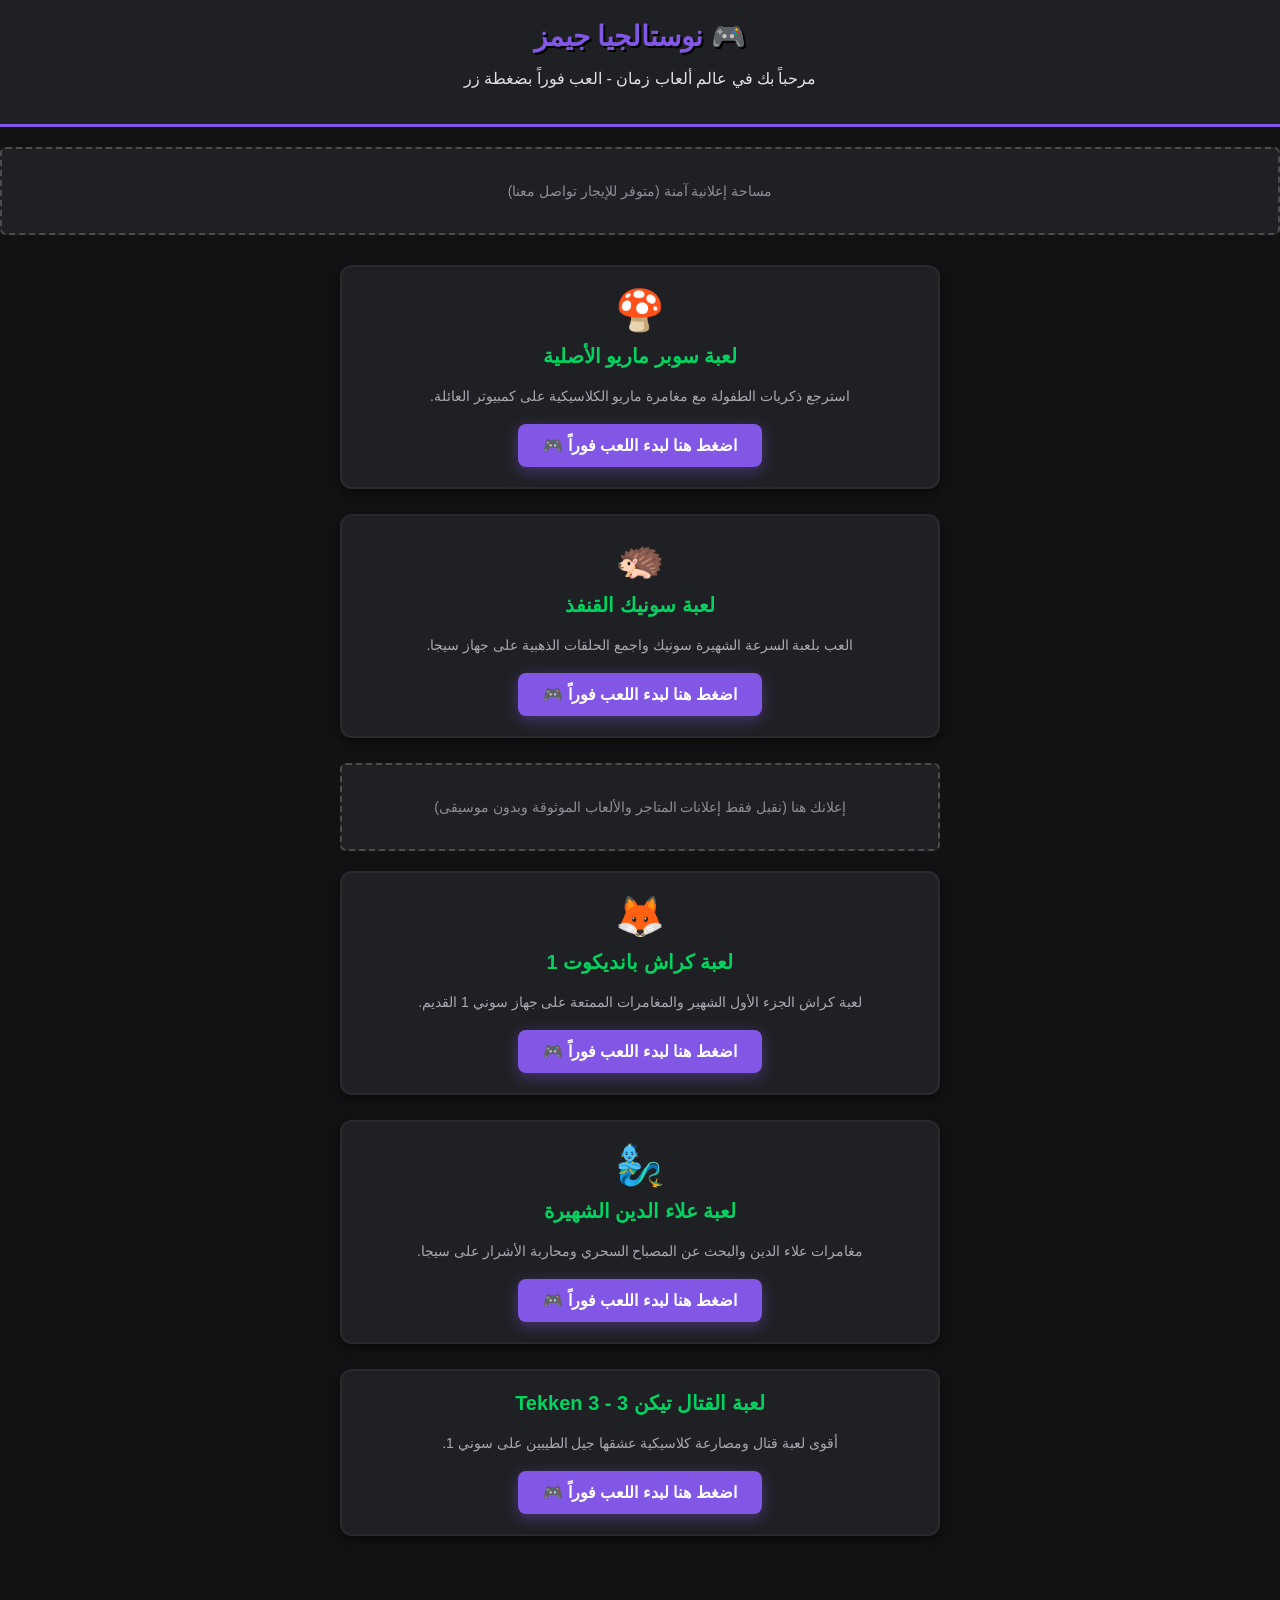
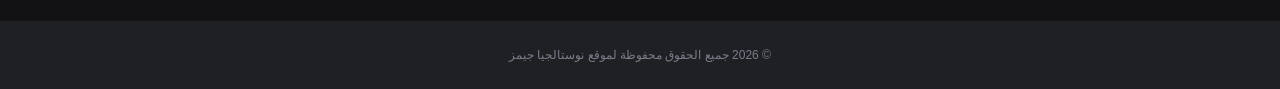
==== index.html @ 07d4cb76 "Update index.html" ====
<!DOCTYPE html>
<html lang="ar" dir="rtl">
<head>
    <meta charset="UTF-8">
    <meta name="viewport" content="width=device-width, initial-scale=1.0">
    <title>بوابة الألعاب القديمة - نوستالجيا</title>
    <link rel="stylesheet" href="style.css">
</head>
<body>

    <!-- الهيدر أو شريط الرأس -->
    <header>
        <div class="logo">🎮 نوستالجيا جيمز</div>
        <p>مرحباً بك في عالم ألعاب زمان - العب فوراً بضغطة زر</p>
    </header>

    <!-- مكان الإعلان العلوي المخصص لك -->
    <div class="ad-space header-ad">
        <p>مساحة إعلانية آمنة (متوفر للإيجار تواصل معنا)</p>
    </div>

    <!-- المحتوى الرئيسي والألعاب -->
    <main class="games-container">
        
        <!-- لعبة 1: ماريو -->
        <div class="game-card">
            <div class="game-icon">🍄</div>
            <h3>لعبة سوبر ماريو الأصلية</h3>
            <p class="game-desc">استرجع ذكريات الطفولة مع مغامرة ماريو الكلاسيكية على كمبيوتر العائلة.</p>
            <a href="mario.html" class="play-btn">اضغط هنا لبدء اللعب فوراً 🎮</a>
        </div>

        <!-- لعبة 2: سونيك -->
        <div class="game-card">
            <div class="game-icon">🦔</div>
            <h3>لعبة سونيك القنفذ</h3>
            <p class="game-desc">العب بلعبة السرعة الشهيرة سونيك واجمع الحلقات الذهبية على جهاز سيجا.</p>
            <a href="sonic.html" class="play-btn">اضغط هنا لبدء اللعب فوراً 🎮</a>
        </div>

        <!-- مكان إعلان بين الألعاب -->
        <div class="ad-space middle-ad">
            <p>إعلانك هنا (نقبل فقط إعلانات المتاجر والألعاب الموثوقة وبدون موسيقى)</p>
        </div>

        <!-- لعبة 3: كراش -->
        <div class="game-card">
            <div class="game-icon">🦊</div>
            <h3>لعبة كراش بانديكوت 1</h3>
            <p class="game-desc">لعبة كراش الجزء الأول الشهير والمغامرات الممتعة على جهاز سوني 1 القديم.</p>
            <a href="crash.html" class="play-btn">اضغط هنا لبدء اللعب فوراً 🎮</a>
        </div>

        <!-- لعبة 4: علاء الدين -->
        <div class="game-card">
            <div class="game-icon">🧞‍♂️</div>
            <h3>لعبة علاء الدين الشهيرة</h3>
            <p class="game-desc">مغامرات علاء الدين والبحث عن المصباح السحري ومحاربة الأشرار على سيجا.</p>
            <a href="aladdin.html" class="play-btn">اضغط هنا لبدء اللعب فوراً 🎮</a>
        </div>

        <!-- لعبة 5: تيكن 3 -->
        <div class="game-card">
            <h3>لعبة القتال تيكن 3 - Tekken 3</h3>
            <p class="game-desc">أقوى لعبة قتال ومصارعة كلاسيكية عشقها جيل الطيبين على سوني 1.</p>
            <a href="tekken.html" class="play-btn">اضغط هنا لبدء اللعب فوراً 🎮</a>
        </div>

    </main>

    <!-- الفوتر أو أسفل الموقع -->
    <footer>
        <p>© 2026 جميع الحقوق محفوظة لموقع نوستالجيا جيمز</p>
    </footer>

</body>
</html>
---- style.css ----
body {
    background-color: #121214;
    color: #e1e1e6;
    font-family: 'Segoe UI', Tahoma, Geneva, Verdana, sans-serif;
    margin: 0;
    padding: 0;
    text-align: center;
}

header {
    background-color: #1f2024;
    padding: 20px;
    border-bottom: 3px solid #8257e5;
}

.logo {
    font-size: 28px;
    font-weight: bold;
    color: #8257e5;
    text-shadow: 2px 2px #000;
}

.games-container {
    max-width: 600px;
    margin: 20px auto;
    padding: 10px;
}

.game-card {
    background-color: #1f2024;
    border: 2px solid #29292e;
    border-radius: 12px;
    margin-bottom: 25px;
    padding: 20px;
    box-shadow: 0 4px 10px rgba(0,0,0,0.5);
}

.game-icon {
    font-size: 40px;
    margin-bottom: 10px;
}

.game-card h3 {
    color: #04d361;
    margin-top: 0;
    font-size: 20px;
}

.game-desc {
    color: #a8a8b3;
    font-size: 14px;
    margin-bottom: 20px;
}

/* تصميم الزر الجديد الفخم */
.play-btn {
    display: inline-block;
    background-color: #8257e5;
    color: #ffffff;
    padding: 12px 25px;
    font-weight: bold;
    text-decoration: none;
    border-radius: 8px;
    transition: 0.3s;
    box-shadow: 0 4px 15px rgba(130, 87, 229, 0.4);
}

.play-btn:hover {
    background-color: #9466ff;
    transform: scale(1.05);
}

.ad-space {
    background-color: #202024;
    border: 2px dashed #494d4b;
    color: #8d8d99;
    max-width: 100%;
    margin: 20px auto;
    padding: 20px;
    border-radius: 6px;
    font-size: 14px;
}

footer {
    background-color: #1f2024;
    padding: 15px;
    color: #7c7c8a;
    font-size: 12px;
    margin-top: 50px;
}
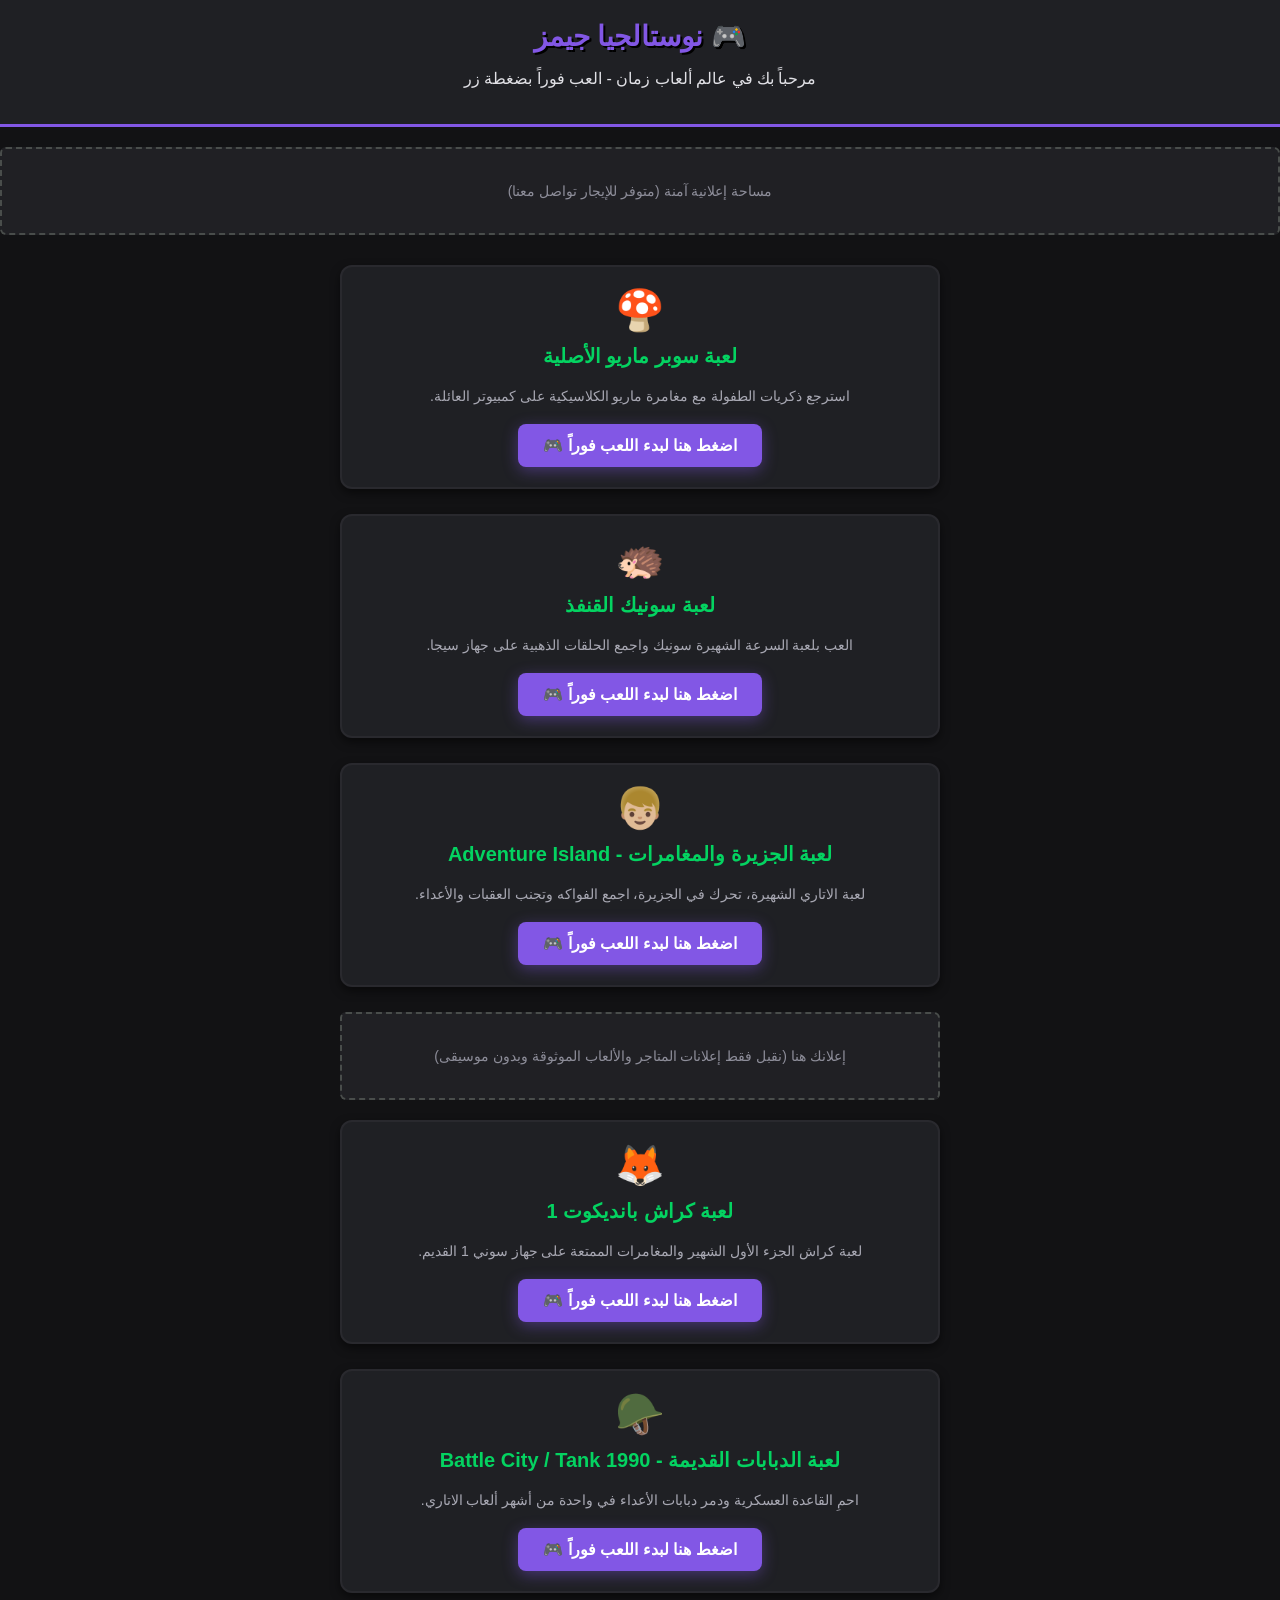
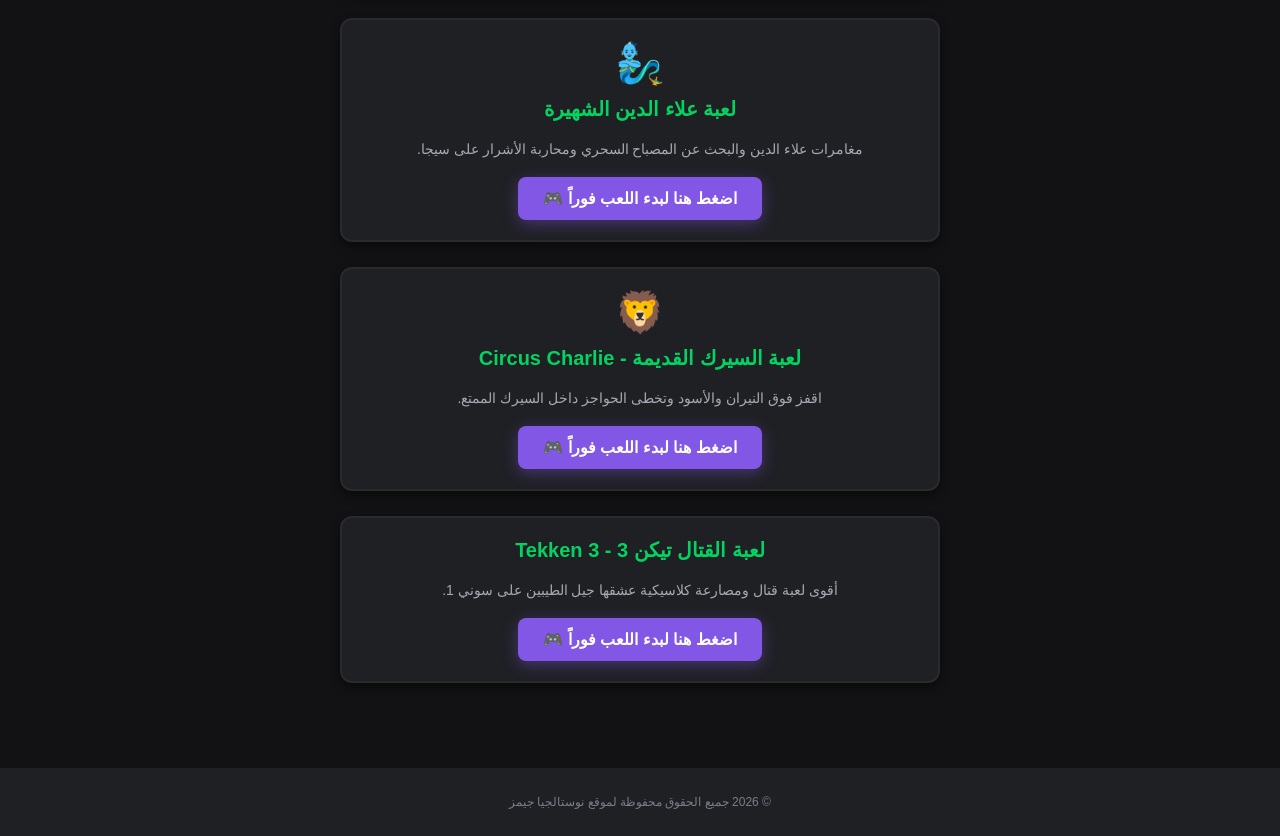
==== commit 68f85a3a: "Update index.html" ====
--- a/index.html
+++ b/index.html
@@ -38,6 +38,14 @@
             <a href="sonic.html" class="play-btn">اضغط هنا لبدء اللعب فوراً 🎮</a>
         </div>
 
+        <!-- لعبة جديدة 1: لعبة الجزيرة -->
+        <div class="game-card">
+            <div class="game-icon">👦🏼</div>
+            <h3>لعبة الجزيرة والمغامرات - Adventure Island</h3>
+            <p class="game-desc">لعبة الاتاري الشهيرة، تحرك في الجزيرة، اجمع الفواكه وتجنب العقبات والأعداء.</p>
+            <a href="adventure-island.html" class="play-btn">اضغط هنا لبدء اللعب فوراً 🎮</a>
+        </div>
+
         <!-- مكان إعلان بين الألعاب -->
         <div class="ad-space middle-ad">
             <p>إعلانك هنا (نقبل فقط إعلانات المتاجر والألعاب الموثوقة وبدون موسيقى)</p>
@@ -51,12 +59,28 @@
             <a href="crash.html" class="play-btn">اضغط هنا لبدء اللعب فوراً 🎮</a>
         </div>
 
+        <!-- لعبة جديدة 2: لعبة الدبابات -->
+        <div class="game-card">
+            <div class="game-icon">🪖</div>
+            <h3>لعبة الدبابات القديمة - Battle City / Tank 1990</h3>
+            <p class="game-desc">احمِ القاعدة العسكرية ودمر دبابات الأعداء في واحدة من أشهر ألعاب الاتاري.</p>
+            <a href="tank.html" class="play-btn">اضغط هنا لبدء اللعب فوراً 🎮</a>
+        </div>
+
         <!-- لعبة 4: علاء الدين -->
         <div class="game-card">
             <div class="game-icon">🧞‍♂️</div>
             <h3>لعبة علاء الدين الشهيرة</h3>
             <p class="game-desc">مغامرات علاء الدين والبحث عن المصباح السحري ومحاربة الأشرار على سيجا.</p>
             <a href="aladdin.html" class="play-btn">اضغط هنا لبدء اللعب فوراً 🎮</a>
+        </div>
+
+        <!-- لعبة جديدة 3: لعبة السيرك -->
+        <div class="game-card">
+            <div class="game-icon">🦁</div>
+            <h3>لعبة السيرك القديمة - Circus Charlie</h3>
+            <p class="game-desc">اقفز فوق النيران والأسود وتخطى الحواجز داخل السيرك الممتع.</p>
+            <a href="circus.html" class="play-btn">اضغط هنا لبدء اللعب فوراً 🎮</a>
         </div>
 
         <!-- لعبة 5: تيكن 3 -->
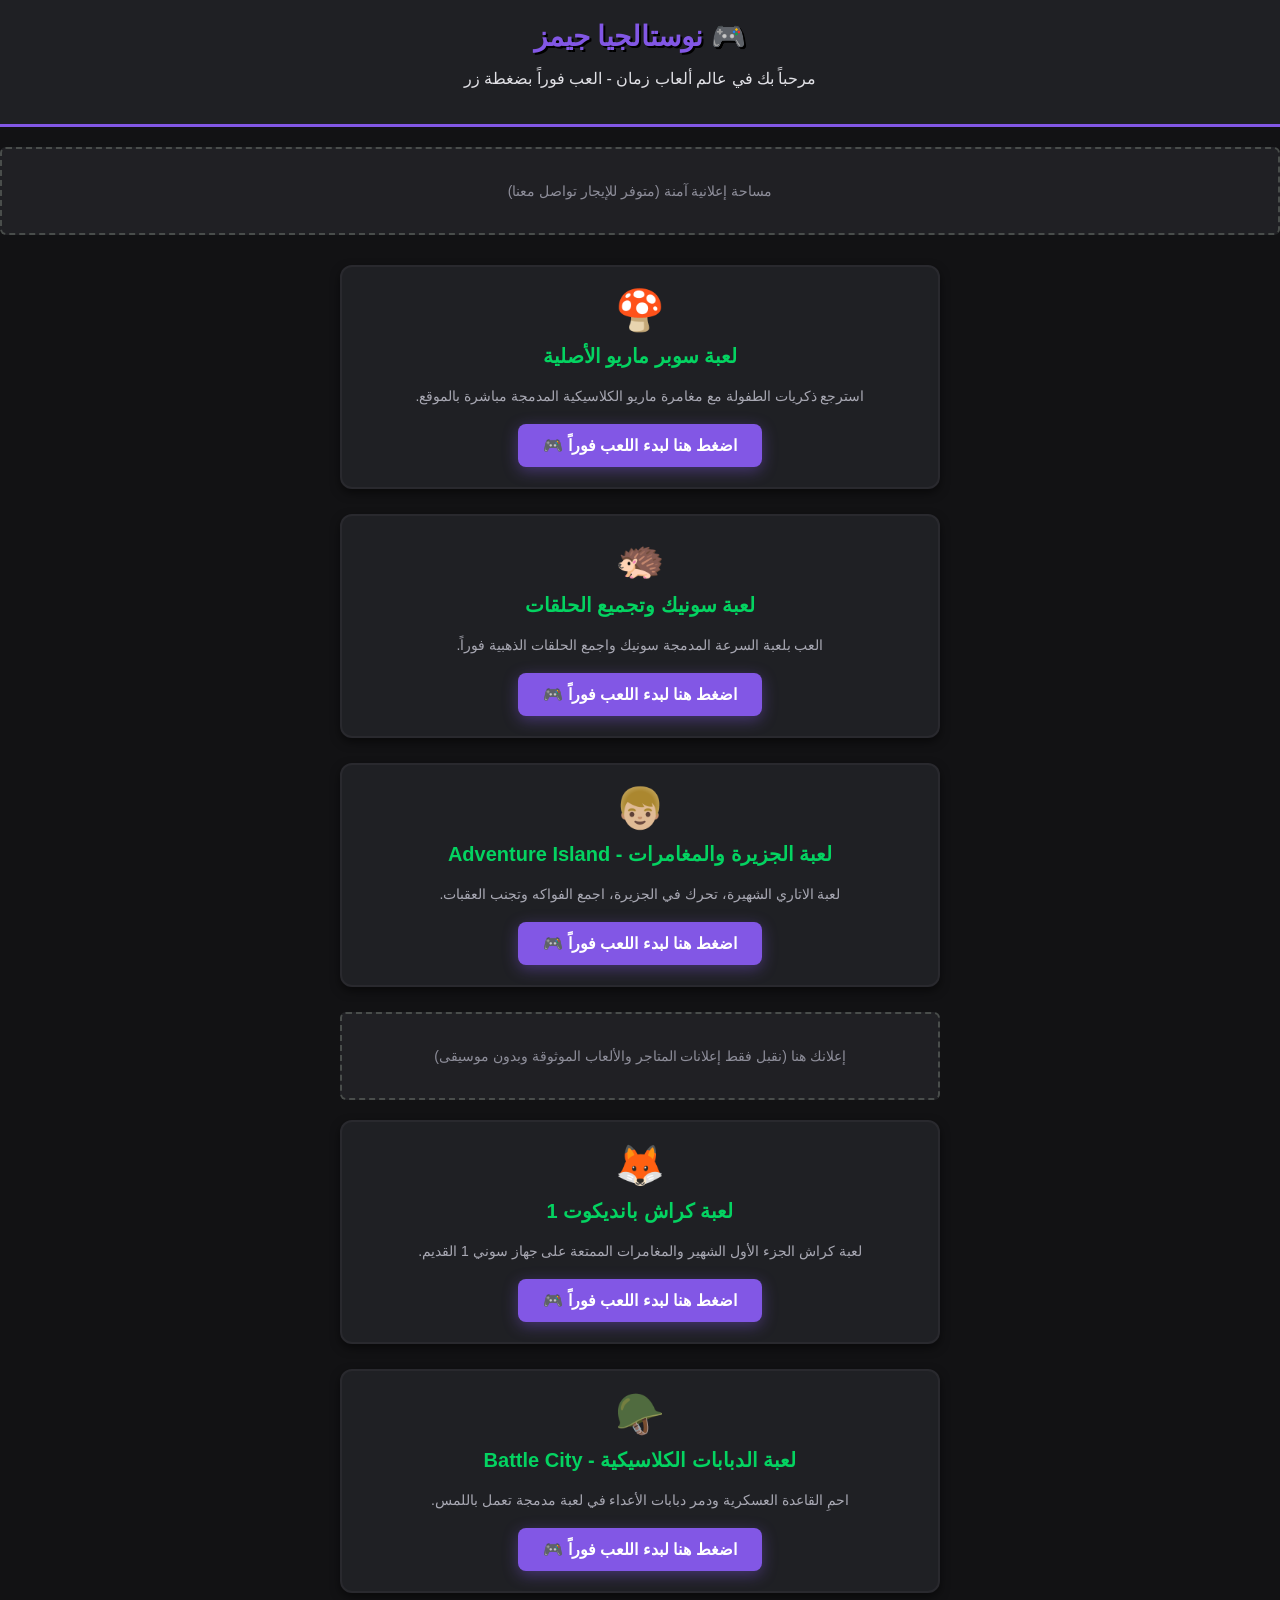
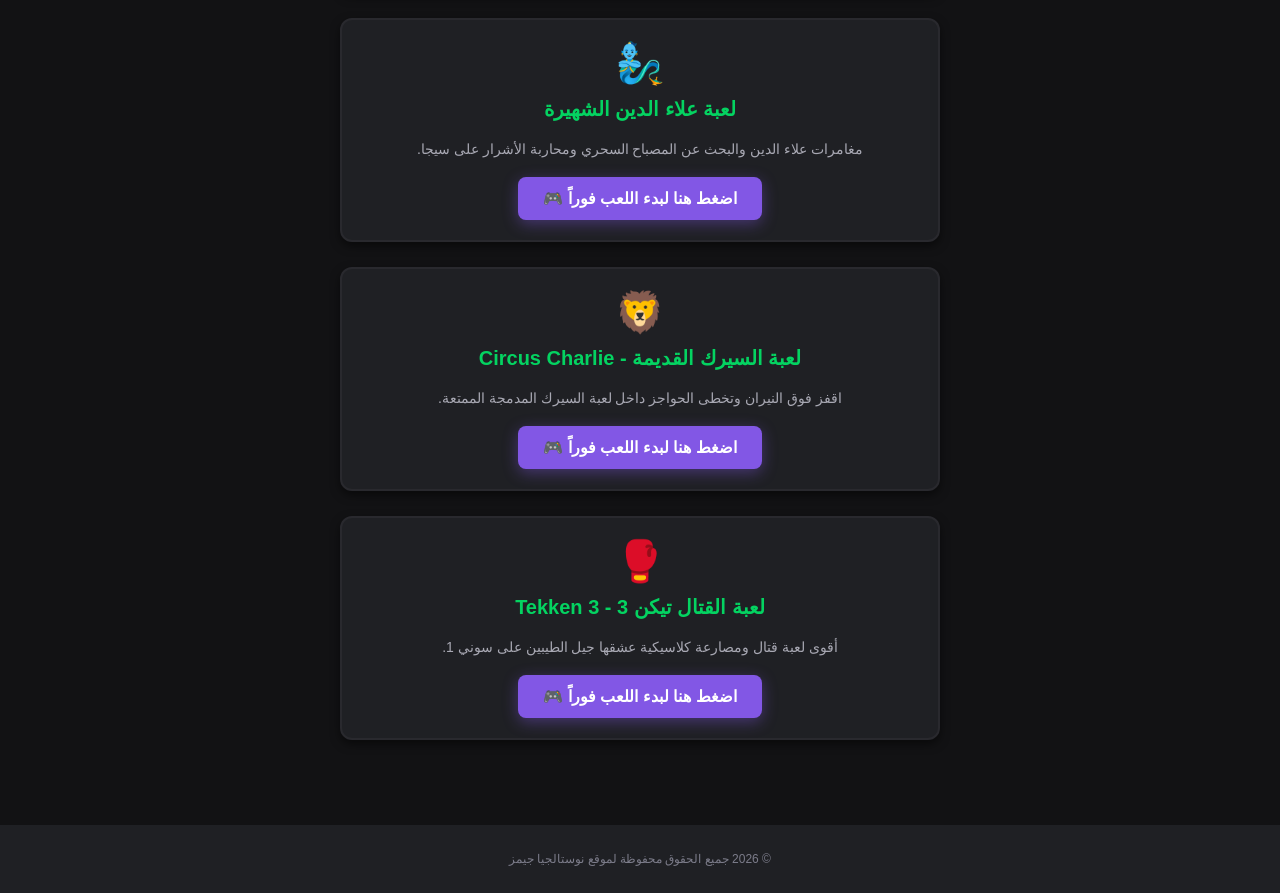
==== commit a8c31e8d: "Update index.html" ====
--- a/index.html
+++ b/index.html
@@ -22,28 +22,28 @@
     <!-- المحتوى الرئيسي والألعاب -->
     <main class="games-container">
         
-        <!-- لعبة 1: ماريو -->
+        <!-- لعبة 1: ماريو المدمجة -->
         <div class="game-card">
             <div class="game-icon">🍄</div>
             <h3>لعبة سوبر ماريو الأصلية</h3>
-            <p class="game-desc">استرجع ذكريات الطفولة مع مغامرة ماريو الكلاسيكية على كمبيوتر العائلة.</p>
+            <p class="game-desc">استرجع ذكريات الطفولة مع مغامرة ماريو الكلاسيكية المدمجة مباشرة بالموقع.</p>
             <a href="mario.html" class="play-btn">اضغط هنا لبدء اللعب فوراً 🎮</a>
         </div>
 
-        <!-- لعبة 2: سونيك -->
+        <!-- لعبة 2: سونيك المدمجة -->
         <div class="game-card">
             <div class="game-icon">🦔</div>
-            <h3>لعبة سونيك القنفذ</h3>
-            <p class="game-desc">العب بلعبة السرعة الشهيرة سونيك واجمع الحلقات الذهبية على جهاز سيجا.</p>
+            <h3>لعبة سونيك وتجميع الحلقات</h3>
+            <p class="game-desc">العب بلعبة السرعة المدمجة سونيك واجمع الحلقات الذهبية فوراً.</p>
             <a href="sonic.html" class="play-btn">اضغط هنا لبدء اللعب فوراً 🎮</a>
         </div>
 
-        <!-- لعبة جديدة 1: لعبة الجزيرة -->
+        <!-- لعبة 3: لعبة الجزيرة (خارجية تفتح بصفحة مستقلة ومضمونة) -->
         <div class="game-card">
             <div class="game-icon">👦🏼</div>
             <h3>لعبة الجزيرة والمغامرات - Adventure Island</h3>
-            <p class="game-desc">لعبة الاتاري الشهيرة، تحرك في الجزيرة، اجمع الفواكه وتجنب العقبات والأعداء.</p>
-            <a href="adventure-island.html" class="play-btn">اضغط هنا لبدء اللعب فوراً 🎮</a>
+            <p class="game-desc">لعبة الاتاري الشهيرة، تحرك في الجزيرة، اجمع الفواكه وتجنب العقبات.</p>
+            <a href="https://retrogames.cc" target="_blank" class="play-btn">اضغط هنا لبدء اللعب فوراً 🎮</a>
         </div>
 
         <!-- مكان إعلان بين الألعاب -->
@@ -51,43 +51,44 @@
             <p>إعلانك هنا (نقبل فقط إعلانات المتاجر والألعاب الموثوقة وبدون موسيقى)</p>
         </div>
 
-        <!-- لعبة 3: كراش -->
+        <!-- لعبة 4: كراش (خارجية تفتح بصفحة مستقلة ومضمونة) -->
         <div class="game-card">
             <div class="game-icon">🦊</div>
             <h3>لعبة كراش بانديكوت 1</h3>
             <p class="game-desc">لعبة كراش الجزء الأول الشهير والمغامرات الممتعة على جهاز سوني 1 القديم.</p>
-            <a href="crash.html" class="play-btn">اضغط هنا لبدء اللعب فوراً 🎮</a>
+            <a href="https://retrogames.cc" target="_blank" class="play-btn">اضغط هنا لبدء اللعب فوراً 🎮</a>
         </div>
 
-        <!-- لعبة جديدة 2: لعبة الدبابات -->
+        <!-- لعبة 5: لعبة الدبابات المدمجة -->
         <div class="game-card">
             <div class="game-icon">🪖</div>
-            <h3>لعبة الدبابات القديمة - Battle City / Tank 1990</h3>
-            <p class="game-desc">احمِ القاعدة العسكرية ودمر دبابات الأعداء في واحدة من أشهر ألعاب الاتاري.</p>
-            <a href="tank.html" class="play-btn">اضغط هنا لبدء اللعب فوراً 🎮</a>
+            <h3>لعبة الدبابات الكلاسيكية - Battle City</h3>
+            <p class="game-desc">احمِ القاعدة العسكرية ودمر دبابات الأعداء في لعبة مدمجة تعمل باللمس.</p>
+            <a href="https://github.io" class="play-btn">اضغط هنا لبدء اللعب فوراً 🎮</a>
         </div>
 
-        <!-- لعبة 4: علاء الدين -->
+        <!-- لعبة 6: علاء الدين (خارجية تفتح بصفحة مستقلة ومضمونة) -->
         <div class="game-card">
             <div class="game-icon">🧞‍♂️</div>
             <h3>لعبة علاء الدين الشهيرة</h3>
             <p class="game-desc">مغامرات علاء الدين والبحث عن المصباح السحري ومحاربة الأشرار على سيجا.</p>
-            <a href="aladdin.html" class="play-btn">اضغط هنا لبدء اللعب فوراً 🎮</a>
+            <a href="https://retrogames.cc" target="_blank" class="play-btn">اضغط هنا لبدء اللعب فوراً 🎮</a>
         </div>
 
-        <!-- لعبة جديدة 3: لعبة السيرك -->
+        <!-- لعبة 7: لعبة السيرك المدمجة -->
         <div class="game-card">
             <div class="game-icon">🦁</div>
             <h3>لعبة السيرك القديمة - Circus Charlie</h3>
-            <p class="game-desc">اقفز فوق النيران والأسود وتخطى الحواجز داخل السيرك الممتع.</p>
-            <a href="circus.html" class="play-btn">اضغط هنا لبدء اللعب فوراً 🎮</a>
+            <p class="game-desc">اقفز فوق النيران وتخطى الحواجز داخل لعبة السيرك المدمجة الممتعة.</p>
+            <a href="https://github.io" class="play-btn">اضغط هنا لبدء اللعب فوراً 🎮</a>
         </div>
 
-        <!-- لعبة 5: تيكن 3 -->
+        <!-- لعبة 8: تيكن 3 (خارجية تفتح بصفحة مستقلة ومضمونة) -->
         <div class="game-card">
+            <div class="game-icon">🥊</div>
             <h3>لعبة القتال تيكن 3 - Tekken 3</h3>
             <p class="game-desc">أقوى لعبة قتال ومصارعة كلاسيكية عشقها جيل الطيبين على سوني 1.</p>
-            <a href="tekken.html" class="play-btn">اضغط هنا لبدء اللعب فوراً 🎮</a>
+            <a href="https://retrogames.cc" target="_blank" class="play-btn">اضغط هنا لبدء اللعب فوراً 🎮</a>
         </div>
 
     </main>
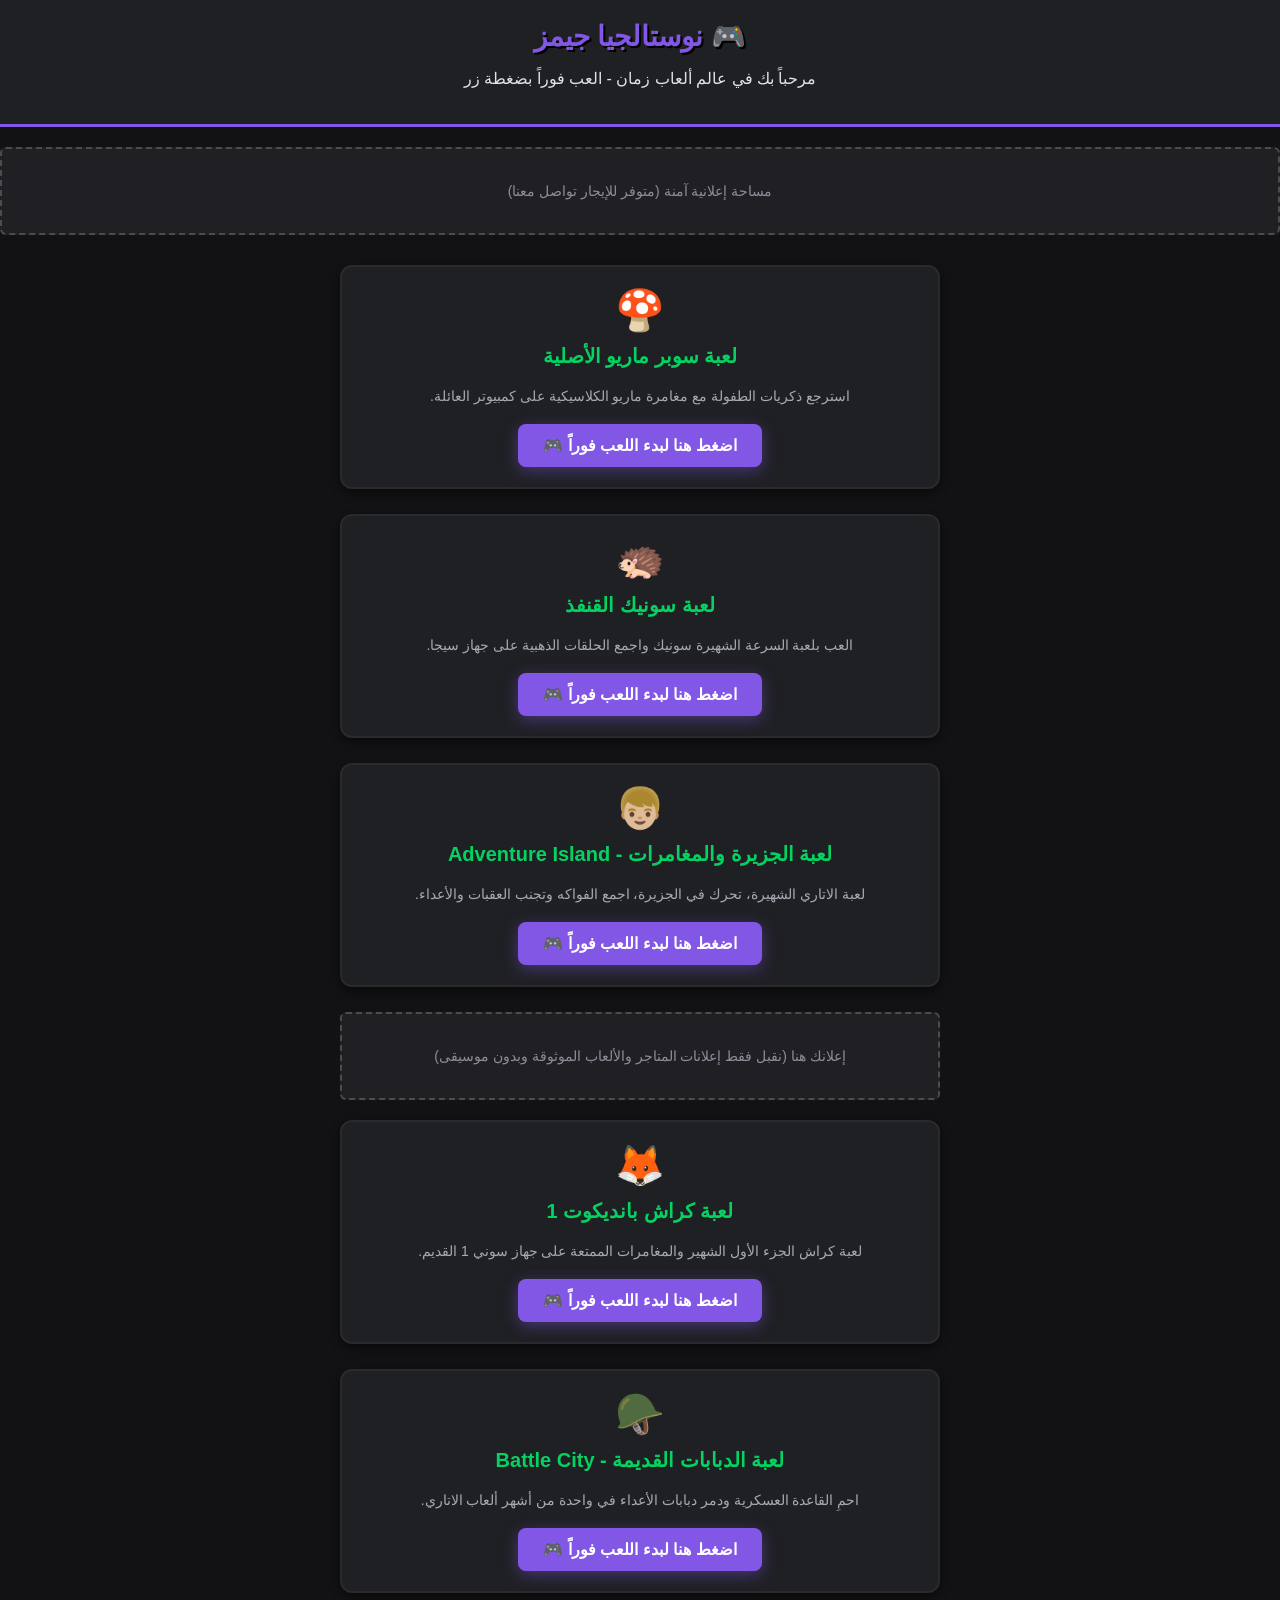
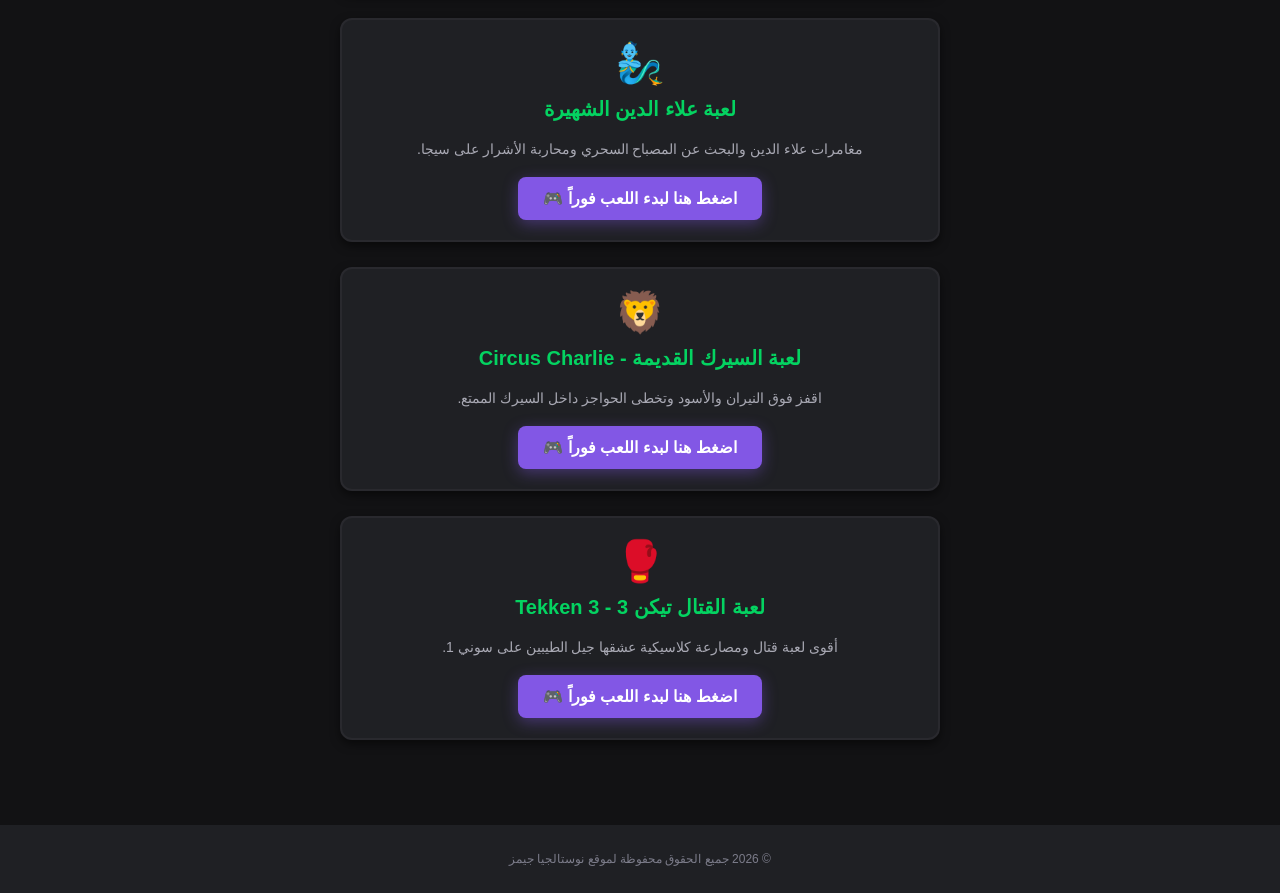
==== commit dc8791ac: "Update index.html" ====
--- a/index.html
+++ b/index.html
@@ -22,27 +22,27 @@
     <!-- المحتوى الرئيسي والألعاب -->
     <main class="games-container">
         
-        <!-- لعبة 1: ماريو المدمجة -->
+        <!-- لعبة 1: ماريو -->
         <div class="game-card">
             <div class="game-icon">🍄</div>
             <h3>لعبة سوبر ماريو الأصلية</h3>
-            <p class="game-desc">استرجع ذكريات الطفولة مع مغامرة ماريو الكلاسيكية المدمجة مباشرة بالموقع.</p>
-            <a href="mario.html" class="play-btn">اضغط هنا لبدء اللعب فوراً 🎮</a>
+            <p class="game-desc">استرجع ذكريات الطفولة مع مغامرة ماريو الكلاسيكية على كمبيوتر العائلة.</p>
+            <a href="https://retrogames.cc" target="_blank" class="play-btn">اضغط هنا لبدء اللعب فوراً 🎮</a>
         </div>
 
-        <!-- لعبة 2: سونيك المدمجة -->
+        <!-- لعبة 2: سونيك -->
         <div class="game-card">
             <div class="game-icon">🦔</div>
-            <h3>لعبة سونيك وتجميع الحلقات</h3>
-            <p class="game-desc">العب بلعبة السرعة المدمجة سونيك واجمع الحلقات الذهبية فوراً.</p>
-            <a href="sonic.html" class="play-btn">اضغط هنا لبدء اللعب فوراً 🎮</a>
+            <h3>لعبة سونيك القنفذ</h3>
+            <p class="game-desc">العب بلعبة السرعة الشهيرة سونيك واجمع الحلقات الذهبية على جهاز سيجا.</p>
+            <a href="https://retrogames.cc" target="_blank" class="play-btn">اضغط هنا لبدء اللعب فوراً 🎮</a>
         </div>
 
-        <!-- لعبة 3: لعبة الجزيرة (خارجية تفتح بصفحة مستقلة ومضمونة) -->
+        <!-- لعبة 3: لعبة الجزيرة -->
         <div class="game-card">
             <div class="game-icon">👦🏼</div>
             <h3>لعبة الجزيرة والمغامرات - Adventure Island</h3>
-            <p class="game-desc">لعبة الاتاري الشهيرة، تحرك في الجزيرة، اجمع الفواكه وتجنب العقبات.</p>
+            <p class="game-desc">لعبة الاتاري الشهيرة، تحرك في الجزيرة، اجمع الفواكه وتجنب العقبات والأعداء.</p>
             <a href="https://retrogames.cc" target="_blank" class="play-btn">اضغط هنا لبدء اللعب فوراً 🎮</a>
         </div>
 
@@ -51,7 +51,7 @@
             <p>إعلانك هنا (نقبل فقط إعلانات المتاجر والألعاب الموثوقة وبدون موسيقى)</p>
         </div>
 
-        <!-- لعبة 4: كراش (خارجية تفتح بصفحة مستقلة ومضمونة) -->
+        <!-- لعبة 4: كراش -->
         <div class="game-card">
             <div class="game-icon">🦊</div>
             <h3>لعبة كراش بانديكوت 1</h3>
@@ -59,15 +59,15 @@
             <a href="https://retrogames.cc" target="_blank" class="play-btn">اضغط هنا لبدء اللعب فوراً 🎮</a>
         </div>
 
-        <!-- لعبة 5: لعبة الدبابات المدمجة -->
+        <!-- لعبة 5: لعبة الدبابات -->
         <div class="game-card">
             <div class="game-icon">🪖</div>
-            <h3>لعبة الدبابات الكلاسيكية - Battle City</h3>
-            <p class="game-desc">احمِ القاعدة العسكرية ودمر دبابات الأعداء في لعبة مدمجة تعمل باللمس.</p>
-            <a href="https://github.io" class="play-btn">اضغط هنا لبدء اللعب فوراً 🎮</a>
+            <h3>لعبة الدبابات القديمة - Battle City</h3>
+            <p class="game-desc">احمِ القاعدة العسكرية ودمر دبابات الأعداء في واحدة من أشهر ألعاب الاتاري.</p>
+            <a href="https://retrogames.cc" target="_blank" class="play-btn">اضغط هنا لبدء اللعب فوراً 🎮</a>
         </div>
 
-        <!-- لعبة 6: علاء الدين (خارجية تفتح بصفحة مستقلة ومضمونة) -->
+        <!-- لعبة 6: علاء الدين -->
         <div class="game-card">
             <div class="game-icon">🧞‍♂️</div>
             <h3>لعبة علاء الدين الشهيرة</h3>
@@ -75,15 +75,15 @@
             <a href="https://retrogames.cc" target="_blank" class="play-btn">اضغط هنا لبدء اللعب فوراً 🎮</a>
         </div>
 
-        <!-- لعبة 7: لعبة السيرك المدمجة -->
+        <!-- لعبة 7: لعبة السيرك -->
         <div class="game-card">
             <div class="game-icon">🦁</div>
             <h3>لعبة السيرك القديمة - Circus Charlie</h3>
-            <p class="game-desc">اقفز فوق النيران وتخطى الحواجز داخل لعبة السيرك المدمجة الممتعة.</p>
-            <a href="https://github.io" class="play-btn">اضغط هنا لبدء اللعب فوراً 🎮</a>
+            <p class="game-desc">اقفز فوق النيران والأسود وتخطى الحواجز داخل السيرك الممتع.</p>
+            <a href="https://retrogames.cc" target="_blank" class="play-btn">اضغط هنا لبدء اللعب فوراً 🎮</a>
         </div>
 
-        <!-- لعبة 8: تيكن 3 (خارجية تفتح بصفحة مستقلة ومضمونة) -->
+        <!-- لعبة 8: تيكن 3 -->
         <div class="game-card">
             <div class="game-icon">🥊</div>
             <h3>لعبة القتال تيكن 3 - Tekken 3</h3>
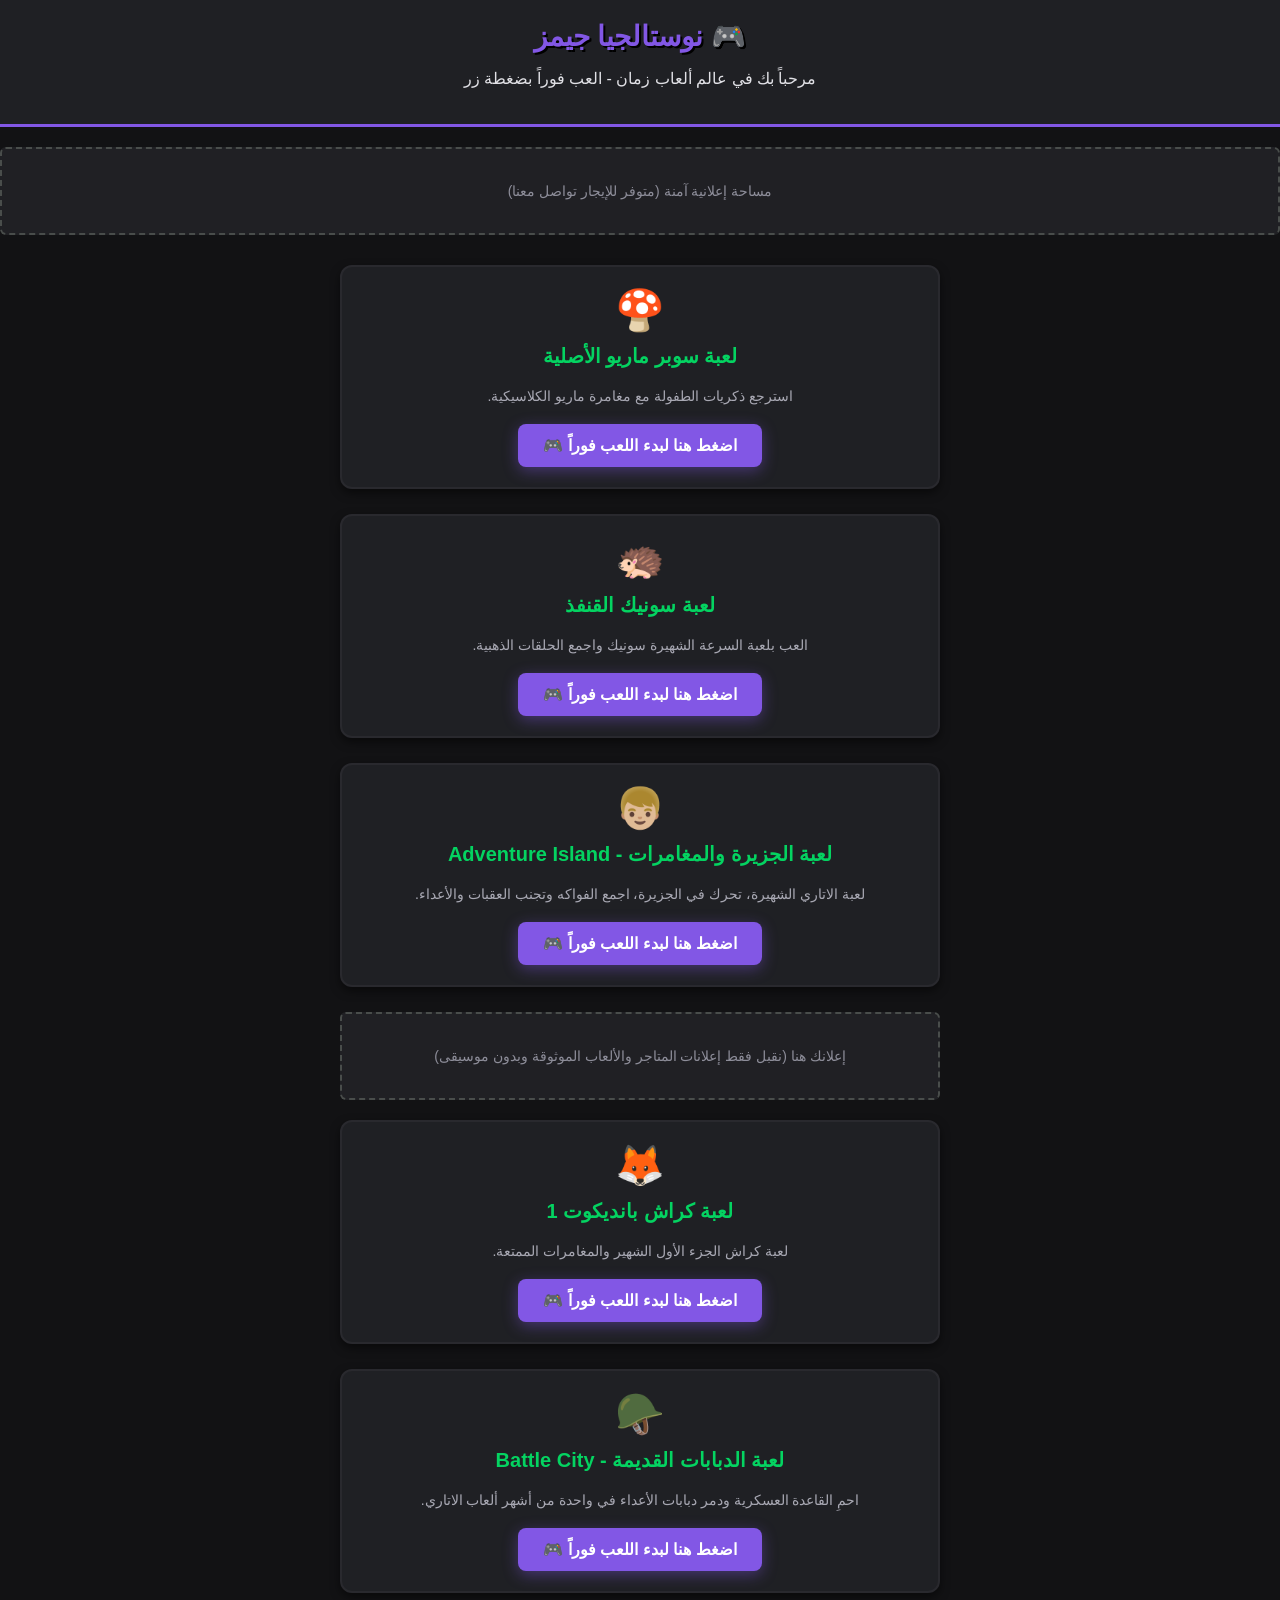
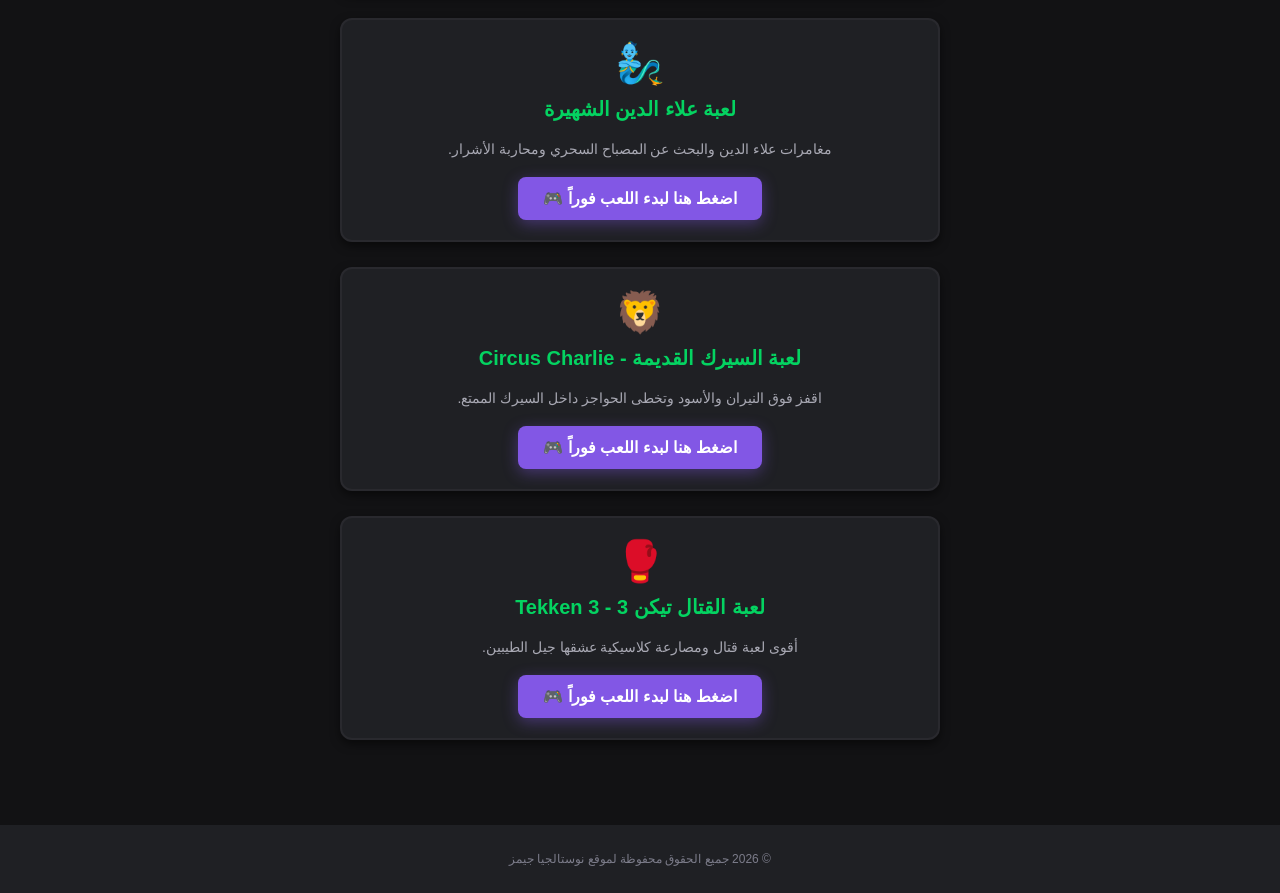
==== commit e774afe0: "Update index.html" ====
--- a/index.html
+++ b/index.html
@@ -26,16 +26,16 @@
         <div class="game-card">
             <div class="game-icon">🍄</div>
             <h3>لعبة سوبر ماريو الأصلية</h3>
-            <p class="game-desc">استرجع ذكريات الطفولة مع مغامرة ماريو الكلاسيكية على كمبيوتر العائلة.</p>
-            <a href="https://retrogames.cc" target="_blank" class="play-btn">اضغط هنا لبدء اللعب فوراً 🎮</a>
+            <p class="game-desc">استرجع ذكريات الطفولة مع مغامرة ماريو الكلاسيكية.</p>
+            <a href="https://itch.io" target="_blank" class="play-btn">اضغط هنا لبدء اللعب فوراً 🎮</a>
         </div>
 
         <!-- لعبة 2: سونيك -->
         <div class="game-card">
             <div class="game-icon">🦔</div>
             <h3>لعبة سونيك القنفذ</h3>
-            <p class="game-desc">العب بلعبة السرعة الشهيرة سونيك واجمع الحلقات الذهبية على جهاز سيجا.</p>
-            <a href="https://retrogames.cc" target="_blank" class="play-btn">اضغط هنا لبدء اللعب فوراً 🎮</a>
+            <p class="game-desc">العب بلعبة السرعة الشهيرة سونيك واجمع الحلقات الذهبية.</p>
+            <a href="https://itch.io" target="_blank" class="play-btn">اضغط هنا لبدء اللعب فوراً 🎮</a>
         </div>
 
         <!-- لعبة 3: لعبة الجزيرة -->
@@ -43,7 +43,7 @@
             <div class="game-icon">👦🏼</div>
             <h3>لعبة الجزيرة والمغامرات - Adventure Island</h3>
             <p class="game-desc">لعبة الاتاري الشهيرة، تحرك في الجزيرة، اجمع الفواكه وتجنب العقبات والأعداء.</p>
-            <a href="https://retrogames.cc" target="_blank" class="play-btn">اضغط هنا لبدء اللعب فوراً 🎮</a>
+            <a href="https://itch.io" target="_blank" class="play-btn">اضغط هنا لبدء اللعب فوراً 🎮</a>
         </div>
 
         <!-- مكان إعلان بين الألعاب -->
@@ -55,8 +55,8 @@
         <div class="game-card">
             <div class="game-icon">🦊</div>
             <h3>لعبة كراش بانديكوت 1</h3>
-            <p class="game-desc">لعبة كراش الجزء الأول الشهير والمغامرات الممتعة على جهاز سوني 1 القديم.</p>
-            <a href="https://retrogames.cc" target="_blank" class="play-btn">اضغط هنا لبدء اللعب فوراً 🎮</a>
+            <p class="game-desc">لعبة كراش الجزء الأول الشهير والمغامرات الممتعة.</p>
+            <a href="https://itch.io" target="_blank" class="play-btn">اضغط هنا لبدء اللعب فوراً 🎮</a>
         </div>
 
         <!-- لعبة 5: لعبة الدبابات -->
@@ -64,15 +64,15 @@
             <div class="game-icon">🪖</div>
             <h3>لعبة الدبابات القديمة - Battle City</h3>
             <p class="game-desc">احمِ القاعدة العسكرية ودمر دبابات الأعداء في واحدة من أشهر ألعاب الاتاري.</p>
-            <a href="https://retrogames.cc" target="_blank" class="play-btn">اضغط هنا لبدء اللعب فوراً 🎮</a>
+            <a href="https://itch.io" target="_blank" class="play-btn">اضغط هنا لبدء اللعب فوراً 🎮</a>
         </div>
 
         <!-- لعبة 6: علاء الدين -->
         <div class="game-card">
             <div class="game-icon">🧞‍♂️</div>
             <h3>لعبة علاء الدين الشهيرة</h3>
-            <p class="game-desc">مغامرات علاء الدين والبحث عن المصباح السحري ومحاربة الأشرار على سيجا.</p>
-            <a href="https://retrogames.cc" target="_blank" class="play-btn">اضغط هنا لبدء اللعب فوراً 🎮</a>
+            <p class="game-desc">مغامرات علاء الدين والبحث عن المصباح السحري ومحاربة الأشرار.</p>
+            <a href="https://itch.io" target="_blank" class="play-btn">اضغط هنا لبدء اللعب فوراً 🎮</a>
         </div>
 
         <!-- لعبة 7: لعبة السيرك -->
@@ -80,15 +80,15 @@
             <div class="game-icon">🦁</div>
             <h3>لعبة السيرك القديمة - Circus Charlie</h3>
             <p class="game-desc">اقفز فوق النيران والأسود وتخطى الحواجز داخل السيرك الممتع.</p>
-            <a href="https://retrogames.cc" target="_blank" class="play-btn">اضغط هنا لبدء اللعب فوراً 🎮</a>
+            <a href="https://itch.io" target="_blank" class="play-btn">اضغط هنا لبدء اللعب فوراً 🎮</a>
         </div>
 
         <!-- لعبة 8: تيكن 3 -->
         <div class="game-card">
             <div class="game-icon">🥊</div>
             <h3>لعبة القتال تيكن 3 - Tekken 3</h3>
-            <p class="game-desc">أقوى لعبة قتال ومصارعة كلاسيكية عشقها جيل الطيبين على سوني 1.</p>
-            <a href="https://retrogames.cc" target="_blank" class="play-btn">اضغط هنا لبدء اللعب فوراً 🎮</a>
+            <p class="game-desc">أقوى لعبة قتال ومصارعة كلاسيكية عشقها جيل الطيبين.</p>
+            <a href="https://itch.io" target="_blank" class="play-btn">اضغط هنا لبدء اللعب فوراً 🎮</a>
         </div>
 
     </main>
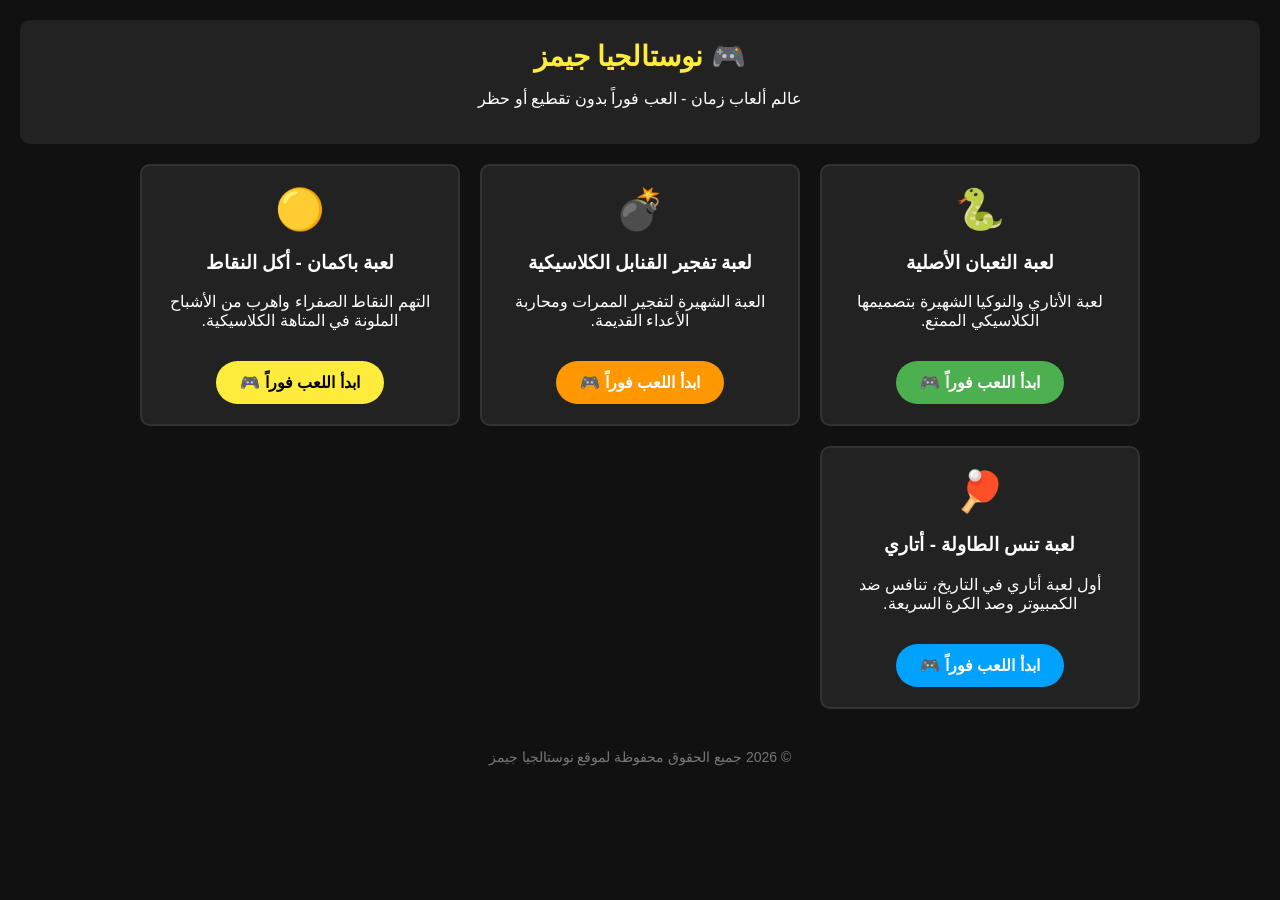
==== commit 2ff3e144: "Update index.html" ====
--- a/index.html
+++ b/index.html
@@ -3,97 +3,62 @@
 <head>
     <meta charset="UTF-8">
     <meta name="viewport" content="width=device-width, initial-scale=1.0">
-    <title>بوابة الألعاب القديمة - نوستالجيا</title>
-    <link rel="stylesheet" href="style.css">
+    <title>بوابة الألعاب السريعة - نوستالجيا</title>
+    <style>
+        body { background: #111; color: #fff; text-align: center; font-family: sans-serif; margin: 0; padding: 20px; }
+        header { background: #222; padding: 20px; border-radius: 10px; margin-bottom: 20px; }
+        .logo { font-size: 28px; font-weight: bold; color: #ffeb3b; }
+        .games-container { display: grid; grid-template-columns: repeat(auto-fit, minmax(250px, 1fr)); gap: 20px; max-width: 1000px; margin: 0 auto; }
+        .game-card { background: #222; padding: 20px; border-radius: 10px; border: 2px solid #333; text-align: center; }
+        .game-icon { font-size: 40px; margin-bottom: 10px; }
+        .play-btn { display: inline-block; padding: 12px 24px; background: #e52521; color: #fff; text-decoration: none; border-radius: 25px; font-weight: bold; margin-top: 15px; }
+        .play-btn:hover { background: #b31815; }
+        footer { margin-top: 40px; color: #777; font-size: 14px; }
+    </style>
 </head>
 <body>
 
-    <!-- الهيدر أو شريط الرأس -->
     <header>
         <div class="logo">🎮 نوستالجيا جيمز</div>
-        <p>مرحباً بك في عالم ألعاب زمان - العب فوراً بضغطة زر</p>
+        <p>عالم ألعاب زمان - العب فوراً بدون تقطيع أو حظر</p>
     </header>
 
-    <!-- مكان الإعلان العلوي المخصص لك -->
-    <div class="ad-space header-ad">
-        <p>مساحة إعلانية آمنة (متوفر للإيجار تواصل معنا)</p>
-    </div>
-
-    <!-- المحتوى الرئيسي والألعاب -->
     <main class="games-container">
         
-        <!-- لعبة 1: ماريو -->
+        <!-- لعبة 1: سنيك الحية القديمة -->
         <div class="game-card">
-            <div class="game-icon">🍄</div>
-            <h3>لعبة سوبر ماريو الأصلية</h3>
-            <p class="game-desc">استرجع ذكريات الطفولة مع مغامرة ماريو الكلاسيكية.</p>
-            <a href="https://itch.io" target="_blank" class="play-btn">اضغط هنا لبدء اللعب فوراً 🎮</a>
+            <div class="game-icon">🐍</div>
+            <h3>لعبة الثعبان الأصلية</h3>
+            <p>لعبة الأتاري والنوكيا الشهيرة بتصميمها الكلاسيكي الممتع.</p>
+            <a href="https://google.com" target="_blank" class="play-btn" style="background: #4caf50;">ابدأ اللعب فوراً 🎮</a>
         </div>
 
-        <!-- لعبة 2: سونيك -->
+        <!-- لعبة 2: بومبرمان وتفجير الكتل -->
         <div class="game-card">
-            <div class="game-icon">🦔</div>
-            <h3>لعبة سونيك القنفذ</h3>
-            <p class="game-desc">العب بلعبة السرعة الشهيرة سونيك واجمع الحلقات الذهبية.</p>
-            <a href="https://itch.io" target="_blank" class="play-btn">اضغط هنا لبدء اللعب فوراً 🎮</a>
+            <div class="game-icon">💣</div>
+            <h3>لعبة تفجير القنابل الكلاسيكية</h3>
+            <p>العبة الشهيرة لتفجير الممرات ومحاربة الأعداء القديمة.</p>
+            <a href="https://google.com" target="_blank" class="play-btn" style="background: #ff9800;">ابدأ اللعب فوراً 🎮</a>
         </div>
 
-        <!-- لعبة 3: لعبة الجزيرة -->
+        <!-- لعبة 3: لعبة باكمان الشهيرة -->
         <div class="game-card">
-            <div class="game-icon">👦🏼</div>
-            <h3>لعبة الجزيرة والمغامرات - Adventure Island</h3>
-            <p class="game-desc">لعبة الاتاري الشهيرة، تحرك في الجزيرة، اجمع الفواكه وتجنب العقبات والأعداء.</p>
-            <a href="https://itch.io" target="_blank" class="play-btn">اضغط هنا لبدء اللعب فوراً 🎮</a>
+            <div class="game-icon">🟡</div>
+            <h3>لعبة باكمان - أكل النقاط</h3>
+            <p>التهم النقاط الصفراء واهرب من الأشباح الملونة في المتاهة الكلاسيكية.</p>
+            <a href="https://google.com" target="_blank" class="play-btn" style="background: #ffeb3b; color: #000;">ابدأ اللعب فوراً 🎮</a>
         </div>
 
-        <!-- مكان إعلان بين الألعاب -->
-        <div class="ad-space middle-ad">
-            <p>إعلانك هنا (نقبل فقط إعلانات المتاجر والألعاب الموثوقة وبدون موسيقى)</p>
-        </div>
-
-        <!-- لعبة 4: كراش -->
+        <!-- لعبة 4: لعبة التنس القديمة -->
         <div class="game-card">
-            <div class="game-icon">🦊</div>
-            <h3>لعبة كراش بانديكوت 1</h3>
-            <p class="game-desc">لعبة كراش الجزء الأول الشهير والمغامرات الممتعة.</p>
-            <a href="https://itch.io" target="_blank" class="play-btn">اضغط هنا لبدء اللعب فوراً 🎮</a>
-        </div>
-
-        <!-- لعبة 5: لعبة الدبابات -->
-        <div class="game-card">
-            <div class="game-icon">🪖</div>
-            <h3>لعبة الدبابات القديمة - Battle City</h3>
-            <p class="game-desc">احمِ القاعدة العسكرية ودمر دبابات الأعداء في واحدة من أشهر ألعاب الاتاري.</p>
-            <a href="https://itch.io" target="_blank" class="play-btn">اضغط هنا لبدء اللعب فوراً 🎮</a>
-        </div>
-
-        <!-- لعبة 6: علاء الدين -->
-        <div class="game-card">
-            <div class="game-icon">🧞‍♂️</div>
-            <h3>لعبة علاء الدين الشهيرة</h3>
-            <p class="game-desc">مغامرات علاء الدين والبحث عن المصباح السحري ومحاربة الأشرار.</p>
-            <a href="https://itch.io" target="_blank" class="play-btn">اضغط هنا لبدء اللعب فوراً 🎮</a>
-        </div>
-
-        <!-- لعبة 7: لعبة السيرك -->
-        <div class="game-card">
-            <div class="game-icon">🦁</div>
-            <h3>لعبة السيرك القديمة - Circus Charlie</h3>
-            <p class="game-desc">اقفز فوق النيران والأسود وتخطى الحواجز داخل السيرك الممتع.</p>
-            <a href="https://itch.io" target="_blank" class="play-btn">اضغط هنا لبدء اللعب فوراً 🎮</a>
-        </div>
-
-        <!-- لعبة 8: تيكن 3 -->
-        <div class="game-card">
-            <div class="game-icon">🥊</div>
-            <h3>لعبة القتال تيكن 3 - Tekken 3</h3>
-            <p class="game-desc">أقوى لعبة قتال ومصارعة كلاسيكية عشقها جيل الطيبين.</p>
-            <a href="https://itch.io" target="_blank" class="play-btn">اضغط هنا لبدء اللعب فوراً 🎮</a>
+            <div class="game-icon">🏓</div>
+            <h3>لعبة تنس الطاولة - أتاري</h3>
+            <p>أول لعبة أتاري في التاريخ، تنافس ضد الكمبيوتر وصد الكرة السريعة.</p>
+            <a href="https://google.com" target="_blank" class="play-btn" style="background: #00a2ff;">ابدأ اللعب فوراً 🎮</a>
         </div>
 
     </main>
 
-    <!-- الفوتر أو أسفل الموقع -->
     <footer>
         <p>© 2026 جميع الحقوق محفوظة لموقع نوستالجيا جيمز</p>
     </footer>
